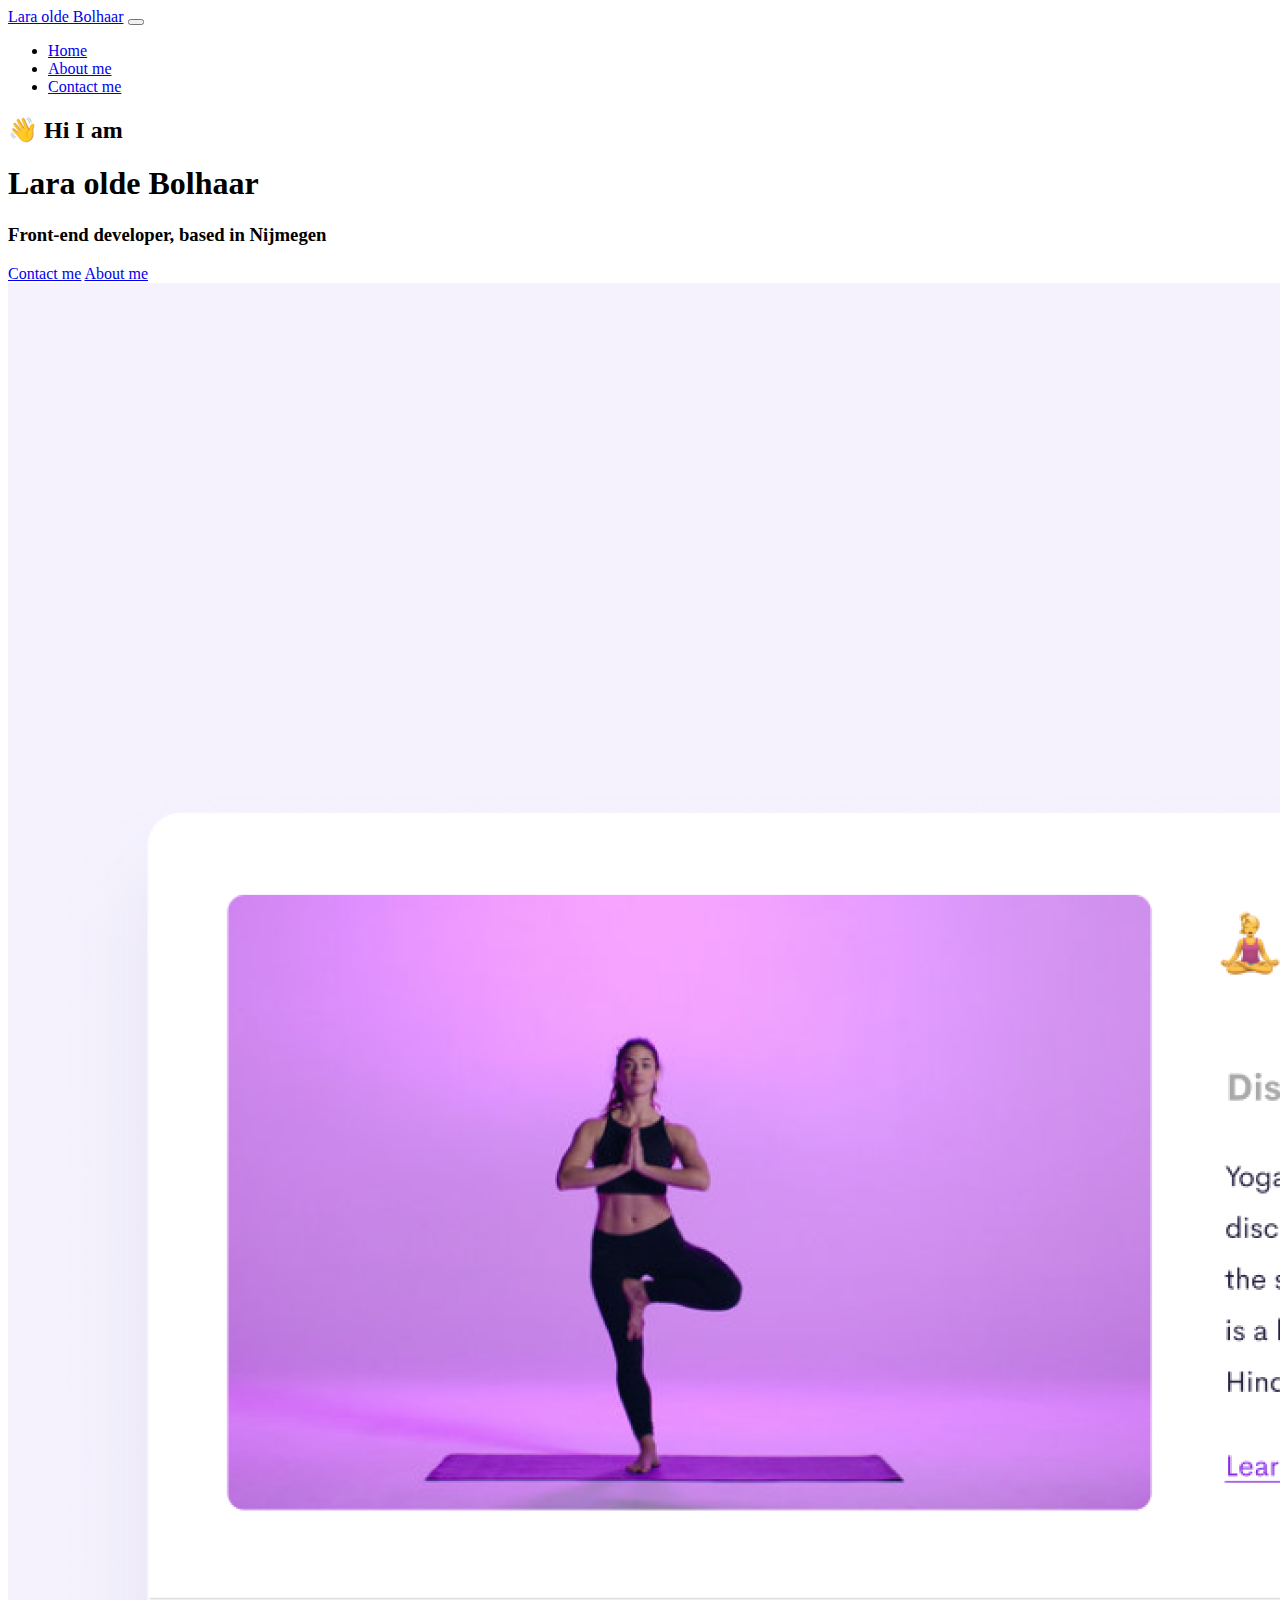
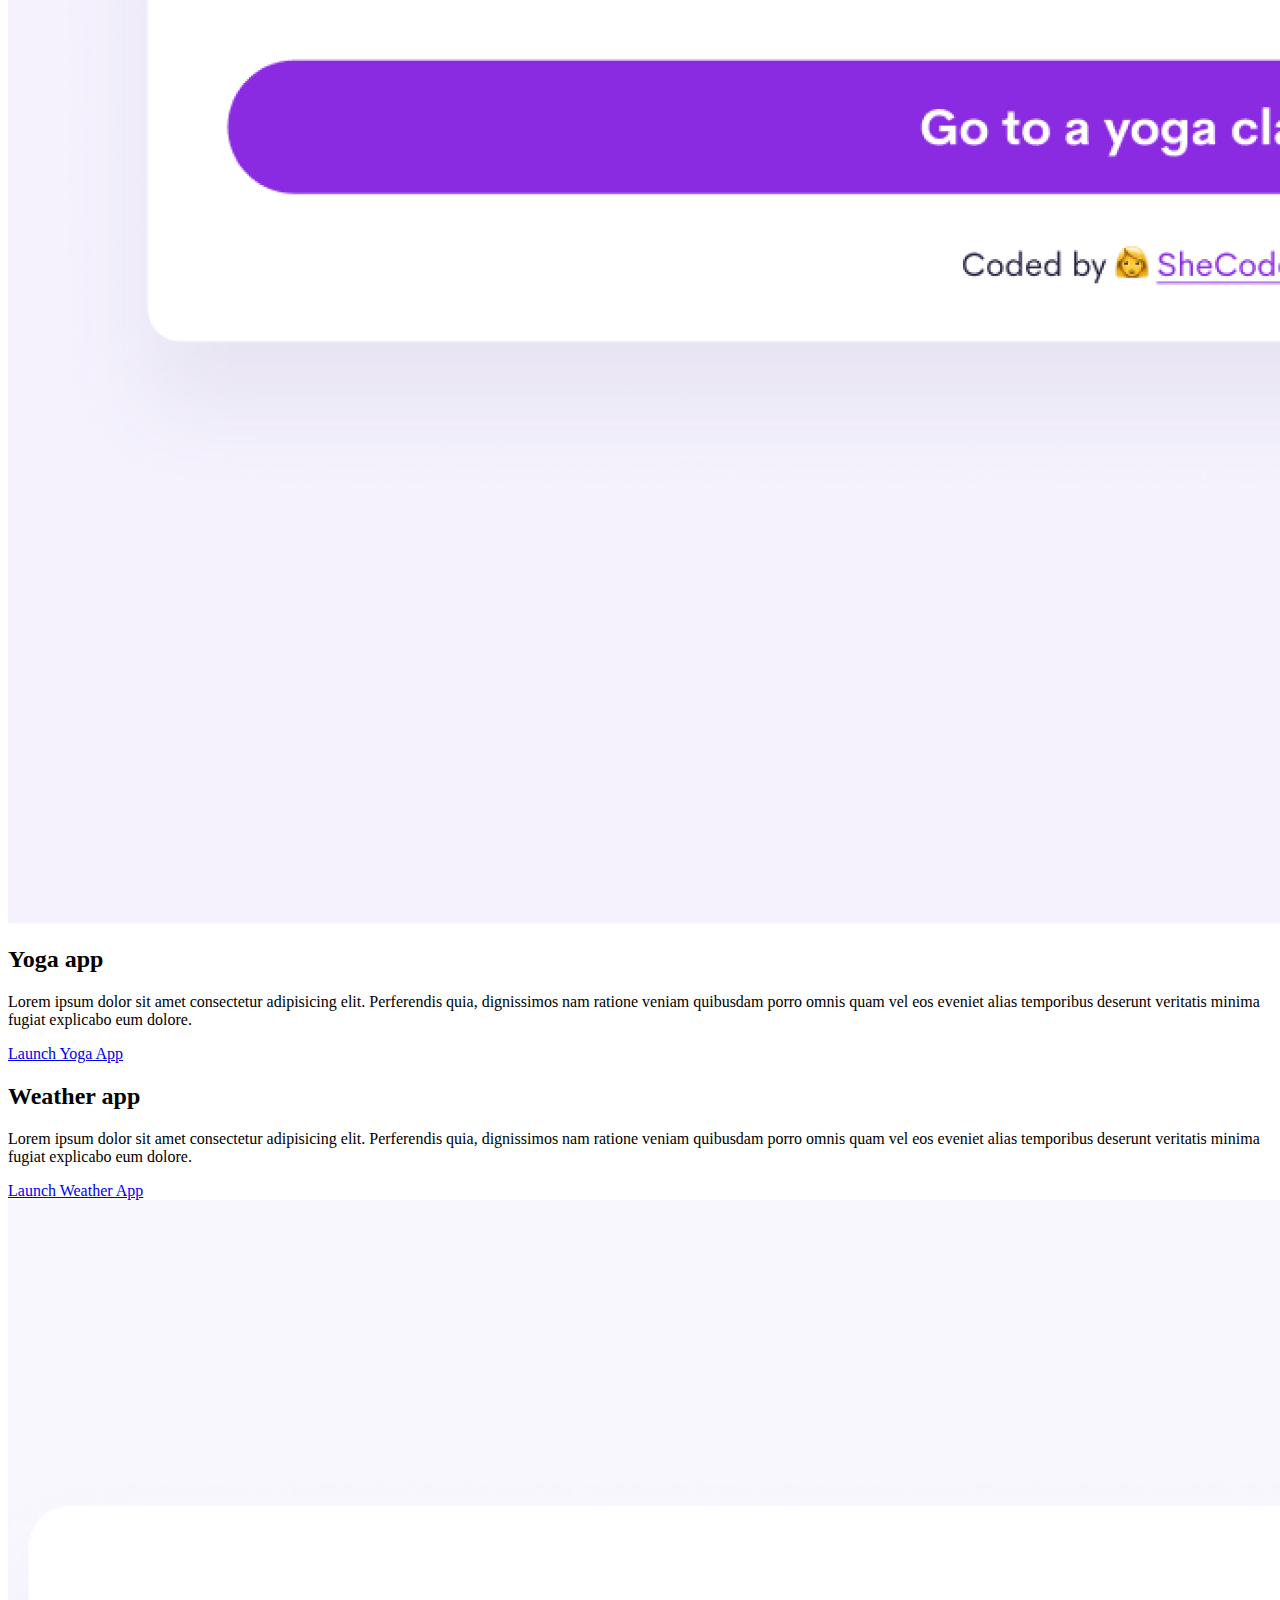
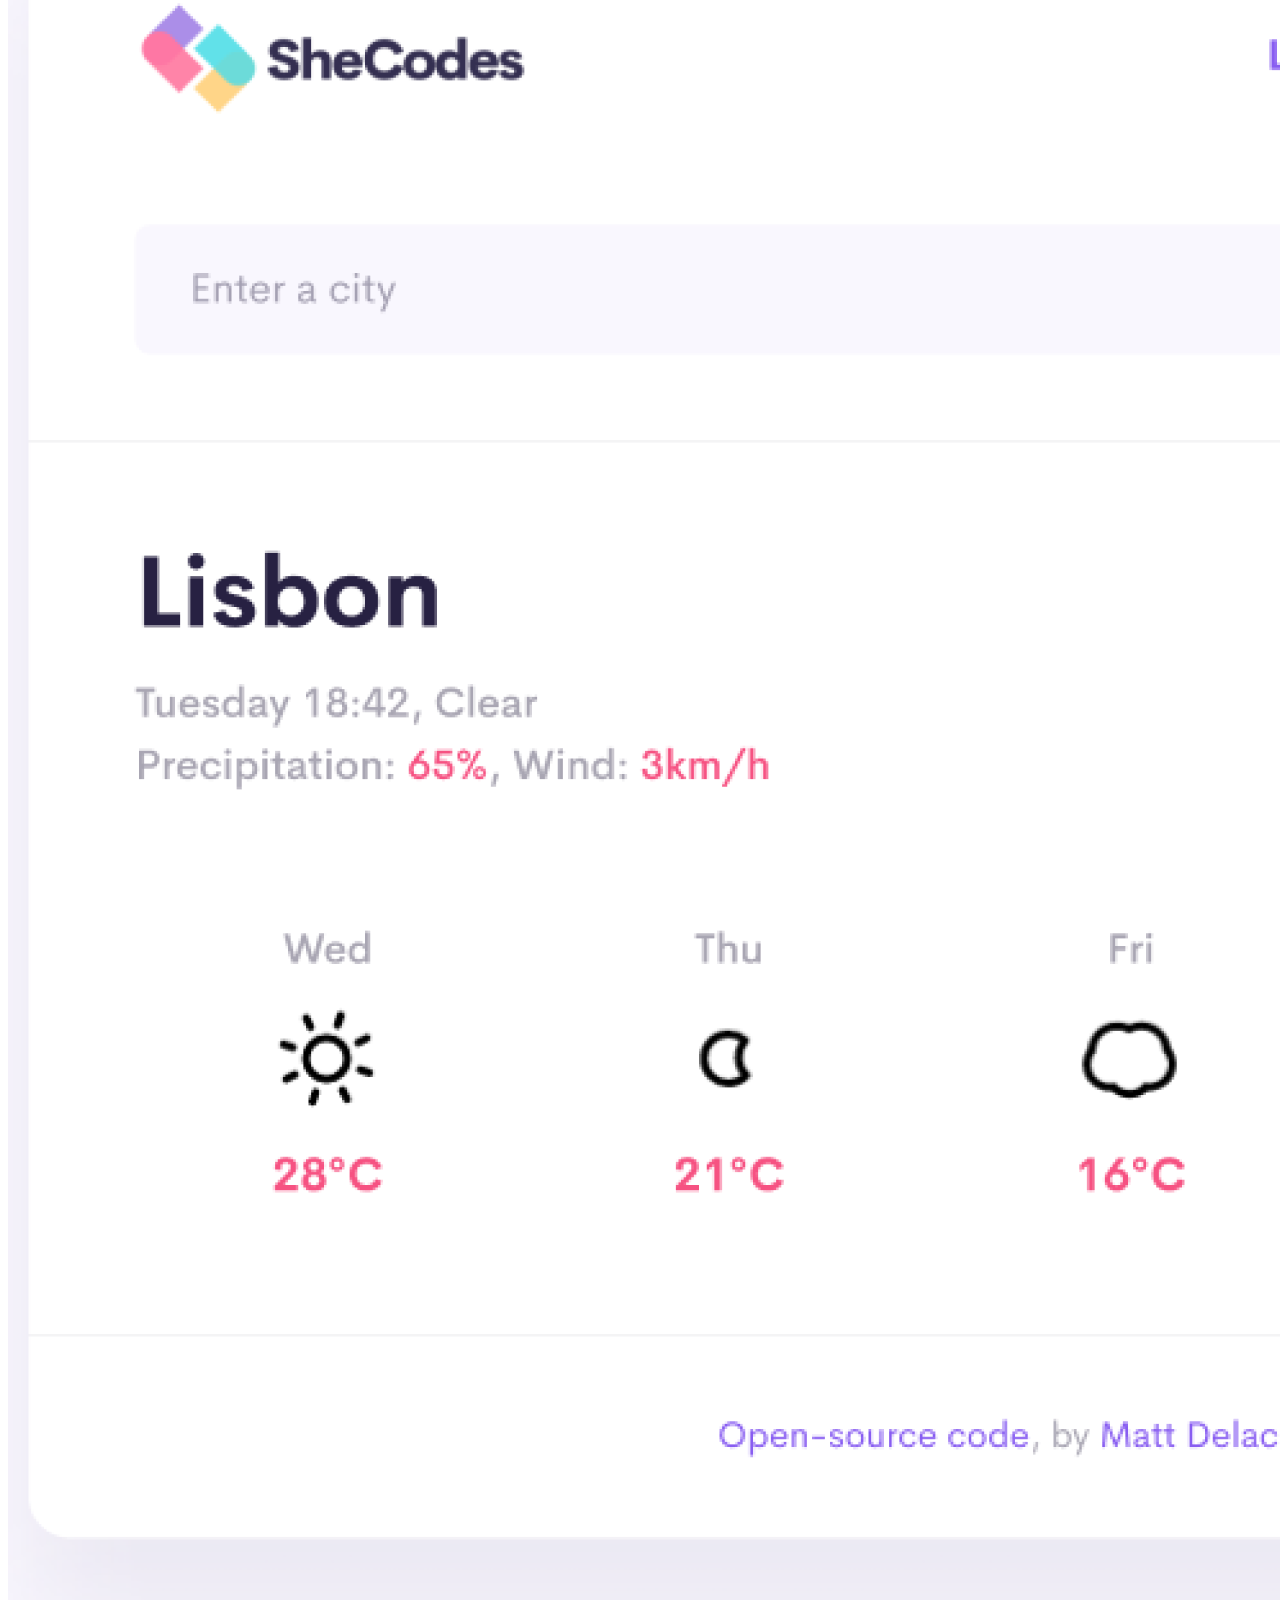
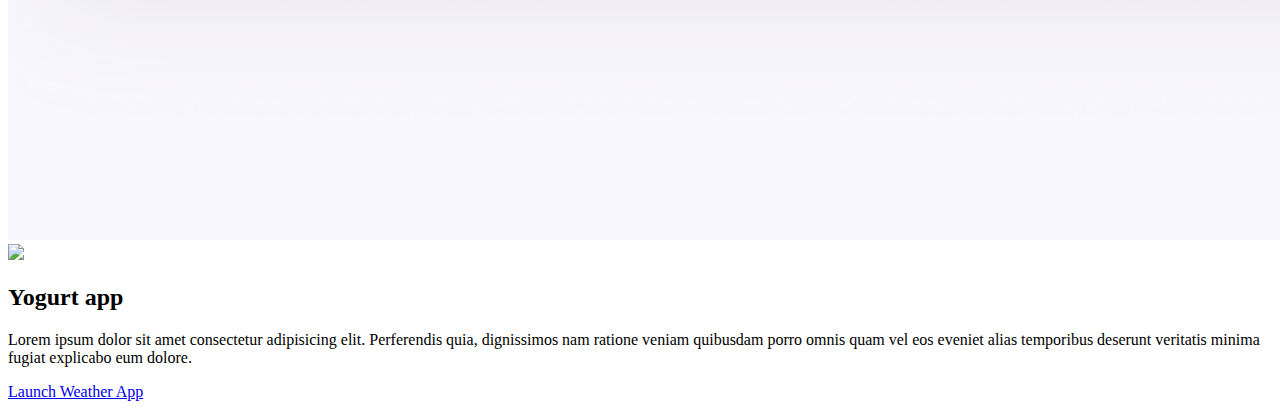
==== index.html @ b5ec2b1a "Copied SheCodes template" ====
<!DOCTYPE html>
<html lang="en">
  <head>
    <meta charset="UTF-8" />
    <meta http-equiv="X-UA-Compatible" content="IE=edge" />
    <meta name="viewport" content="width=device-width, initial-scale=1.0" />
    <title>Lara olde Bolhaar</title>
    <link
      href="https://cdn.jsdelivr.net/npm/bootstrap@5.0.0-beta2/dist/css/bootstrap.min.css"
      rel="stylesheet"
      integrity="sha384-BmbxuPwQa2lc/FVzBcNJ7UAyJxM6wuqIj61tLrc4wSX0szH/Ev+nYRRuWlolflfl"
      crossorigin="anonymous"
    />
    <script
      src="https://cdn.jsdelivr.net/npm/bootstrap@5.0.0-beta2/dist/js/bootstrap.bundle.min.js"
      integrity="sha384-b5kHyXgcpbZJO/tY9Ul7kGkf1S0CWuKcCD38l8YkeH8z8QjE0GmW1gYU5S9FOnJ0"
      crossorigin="anonymous"
    ></script>
    <link rel="stylesheet" href="style.css" />
  </head>
  <body>
    <nav class="navbar navbar-expand-lg navbar-light bg-light fixed-top">
      <div class="container">
        <a class="navbar-brand" href="index.html">Lara olde Bolhaar</a>
        <button
          class="navbar-toggler"
          type="button"
          data-bs-toggle="collapse"
          data-bs-target="#navbarNav"
          aria-controls="navbarNav"
          aria-expanded="false"
          aria-label="Toggle navigation"
        >
          <span class="navbar-toggler-icon"></span>
        </button>
        <div class="collapse navbar-collapse" id="navbarNav">
          <ul class="navbar-nav">
            <li class="nav-item">
              <a class="nav-link active" aria-current="page" href="index.html"
                >Home</a
              >
            </li>
            <li class="nav-item">
              <a class="nav-link" href="about.html">About me</a>
            </li>
            <li class="nav-item">
              <a class="nav-link" href="about.html#contact">Contact me</a>
            </li>
          </ul>
        </div>
      </div>
    </nav>
    <h2 class="text-center">👋 Hi I am</h2>
    <h1 class="text-center">Lara olde Bolhaar</h1>
    <h3 class="text-center">Front-end developer, based in Nijmegen</h3>
    <div class="navigation-links mb-5">
      <a href="about.html#contact" class="primary-link">Contact me</a>
      <a href="about.html" class="secondary-link">About me</a>
    </div>
    <div class="container">
      <div class="row">
        <div class="col-6">
          <img src="images/yoga.png" class="img-fluid rounded" />
        </div>
        <div class="col-6">
          <h2 class="mb-3">Yoga app</h2>
          <p>
            Lorem ipsum dolor sit amet consectetur adipisicing elit. Perferendis
            quia, dignissimos nam ratione veniam quibusdam porro omnis quam vel
            eos eveniet alias temporibus deserunt veritatis minima fugiat
            explicabo eum dolore.
          </p>
          <div class="mt-5">
            <a href="#" class="primary-link">Launch Yoga App</a>
          </div>
        </div>
      </div>
      <div class="row mt-5">
        <div class="col-6">
          <h2 class="mb-3">Weather app</h2>
          <p>
            Lorem ipsum dolor sit amet consectetur adipisicing elit. Perferendis
            quia, dignissimos nam ratione veniam quibusdam porro omnis quam vel
            eos eveniet alias temporibus deserunt veritatis minima fugiat
            explicabo eum dolore.
          </p>
          <div class="mt-5">
            <a href="#" class="primary-link">Launch Weather App</a>
          </div>
        </div>
        <div class="col-6">
          <img src="images/weather.png" class="img-fluid rounded" />
        </div>
      </div>
      <div class="row mt-5">
        <div class="col-6">
          <img src="images/yogurt.png" class="img-fluid rounded" />
        </div>
        <div class="col-6">
          <h2 class="mb-3">Yogurt app</h2>
          <p>
            Lorem ipsum dolor sit amet consectetur adipisicing elit. Perferendis
            quia, dignissimos nam ratione veniam quibusdam porro omnis quam vel
            eos eveniet alias temporibus deserunt veritatis minima fugiat
            explicabo eum dolore.
          </p>
          <div class="mt-5">
            <a href="#" class="primary-link">Launch Weather App</a>
          </div>
        </div>
      </div>
    </div>
  </body>
</html>
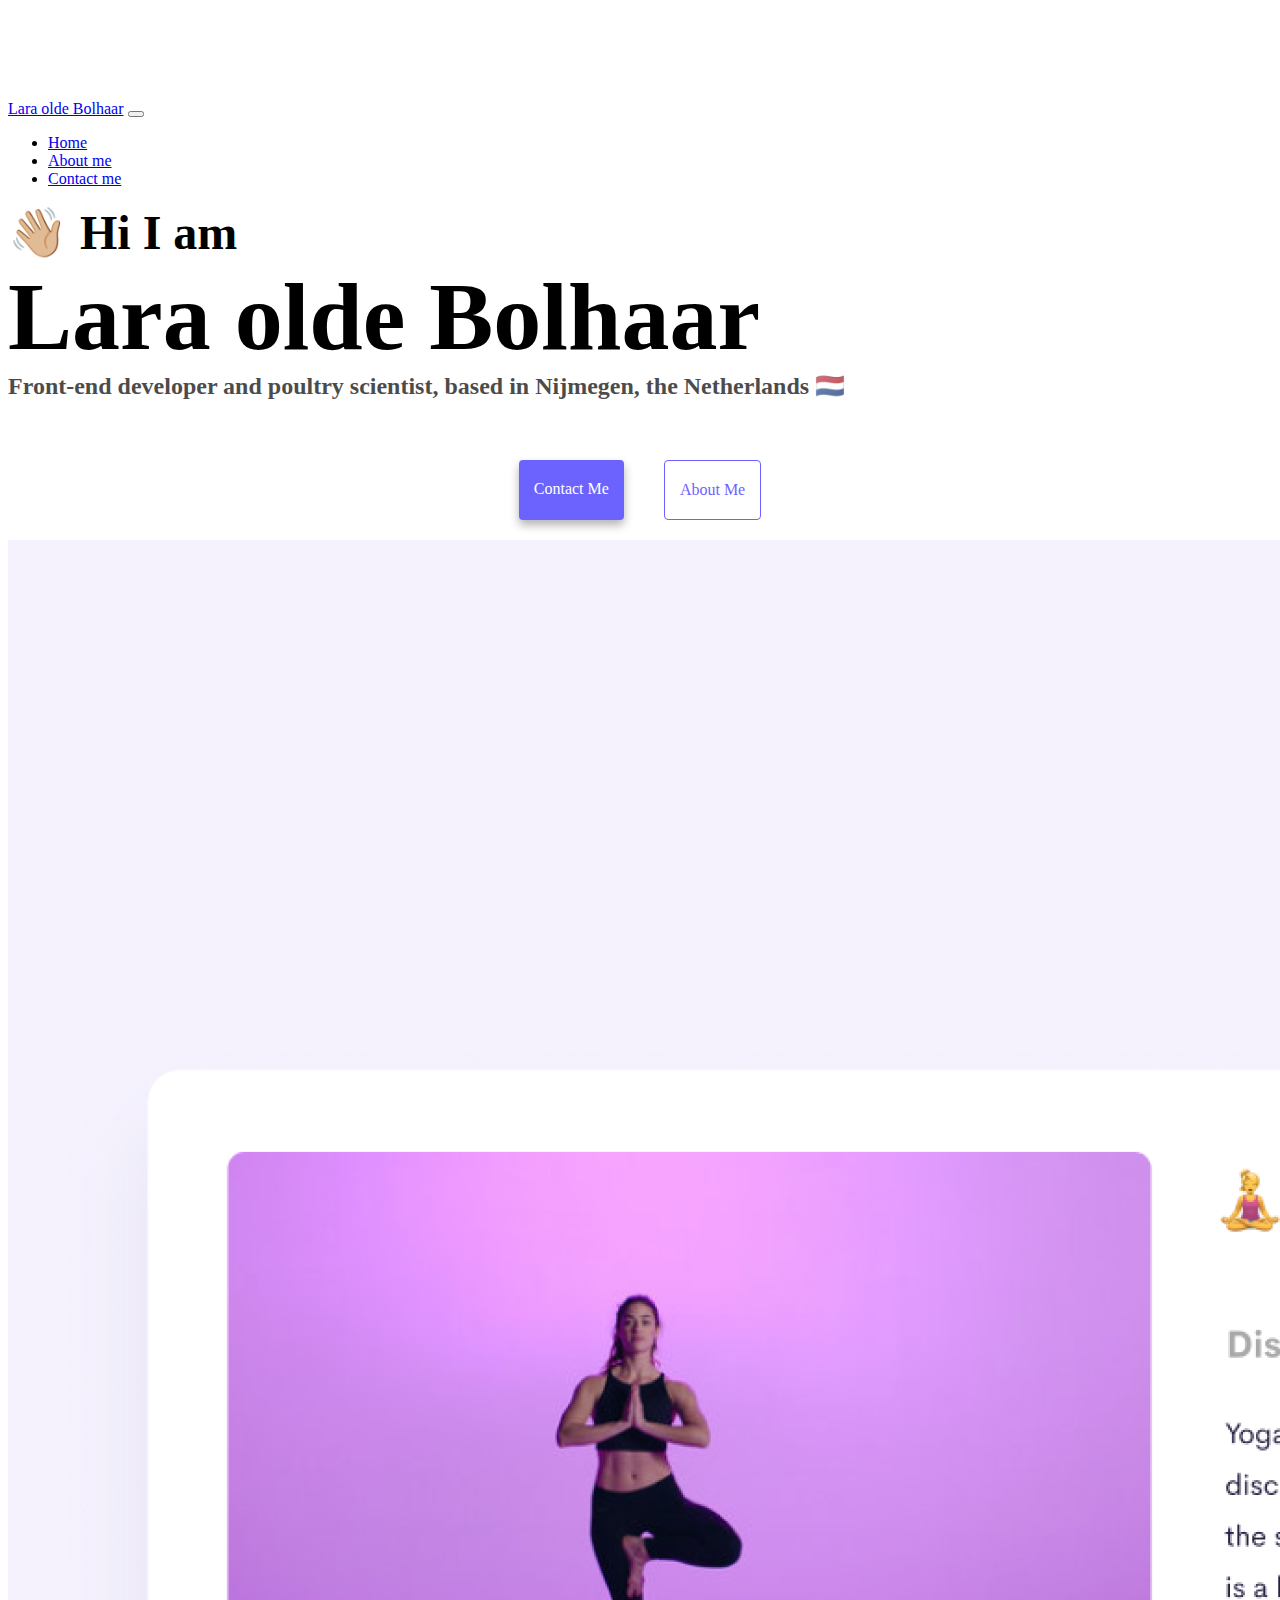
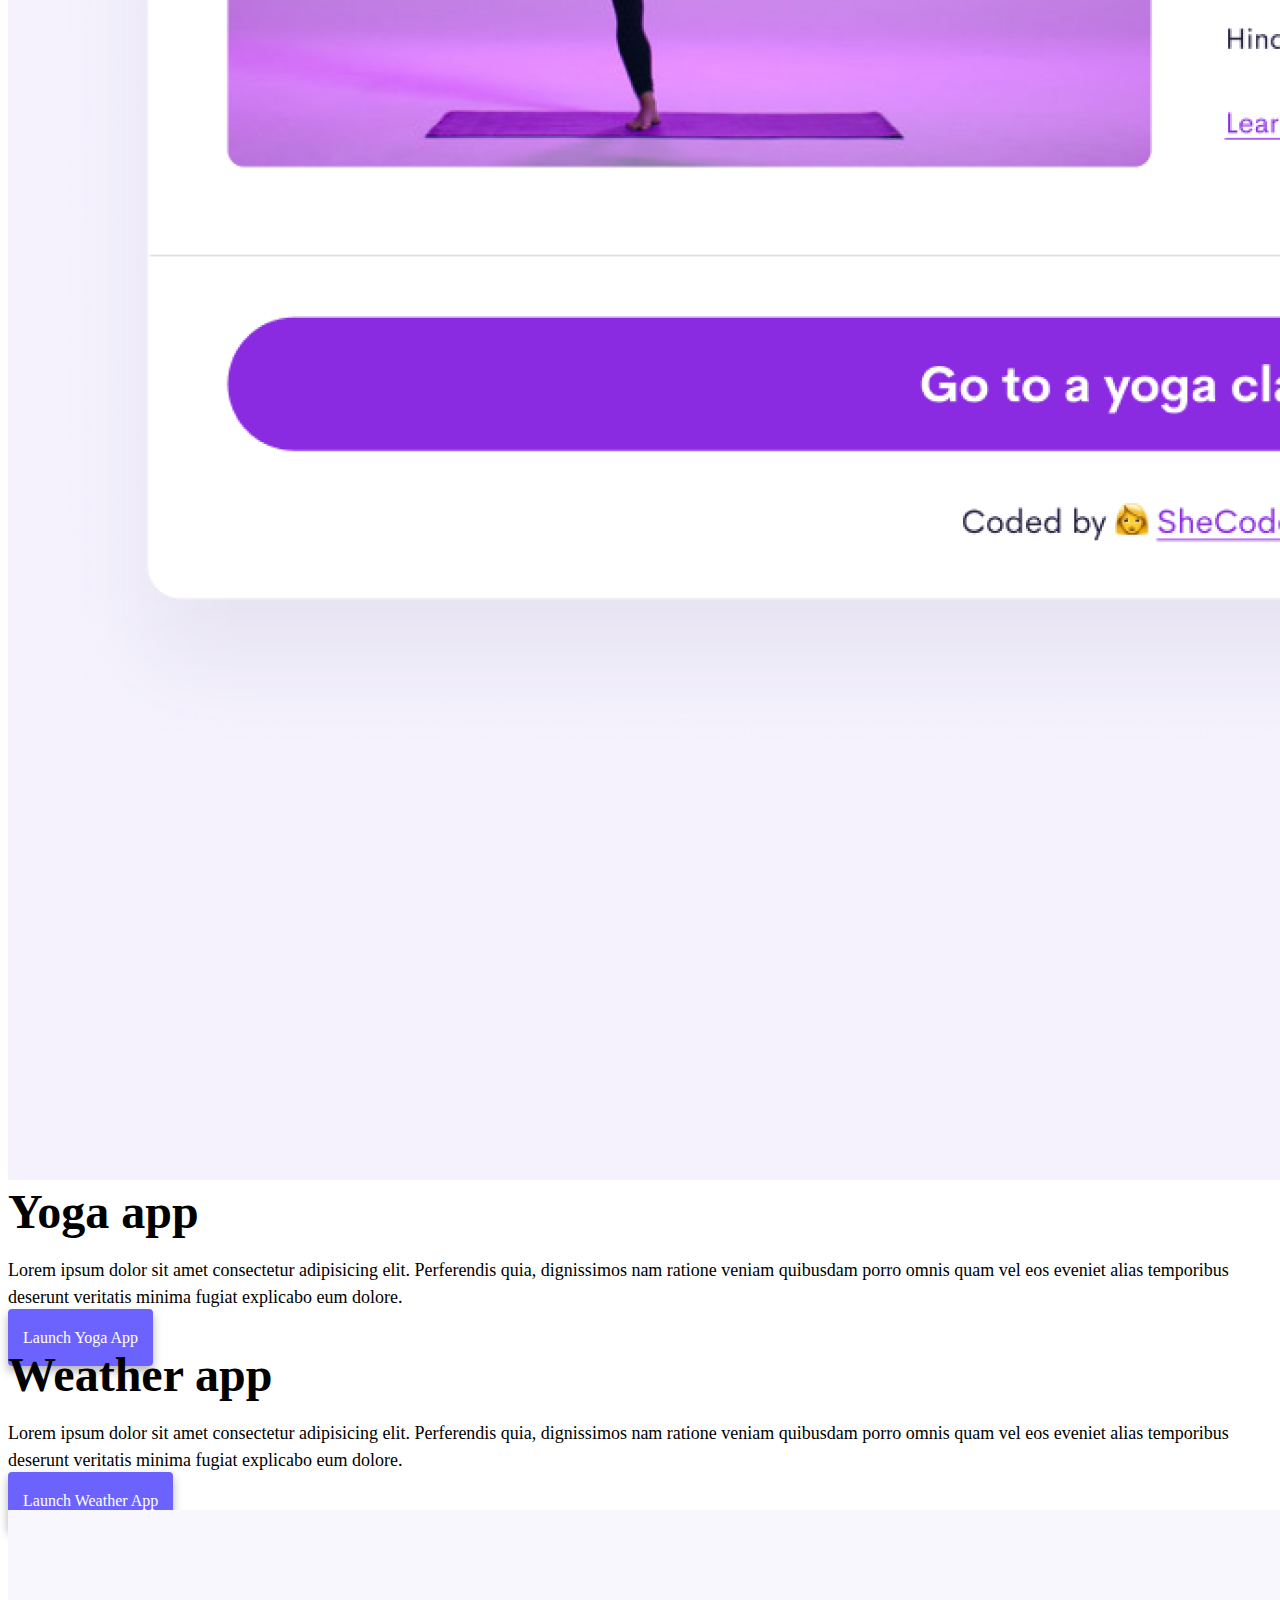
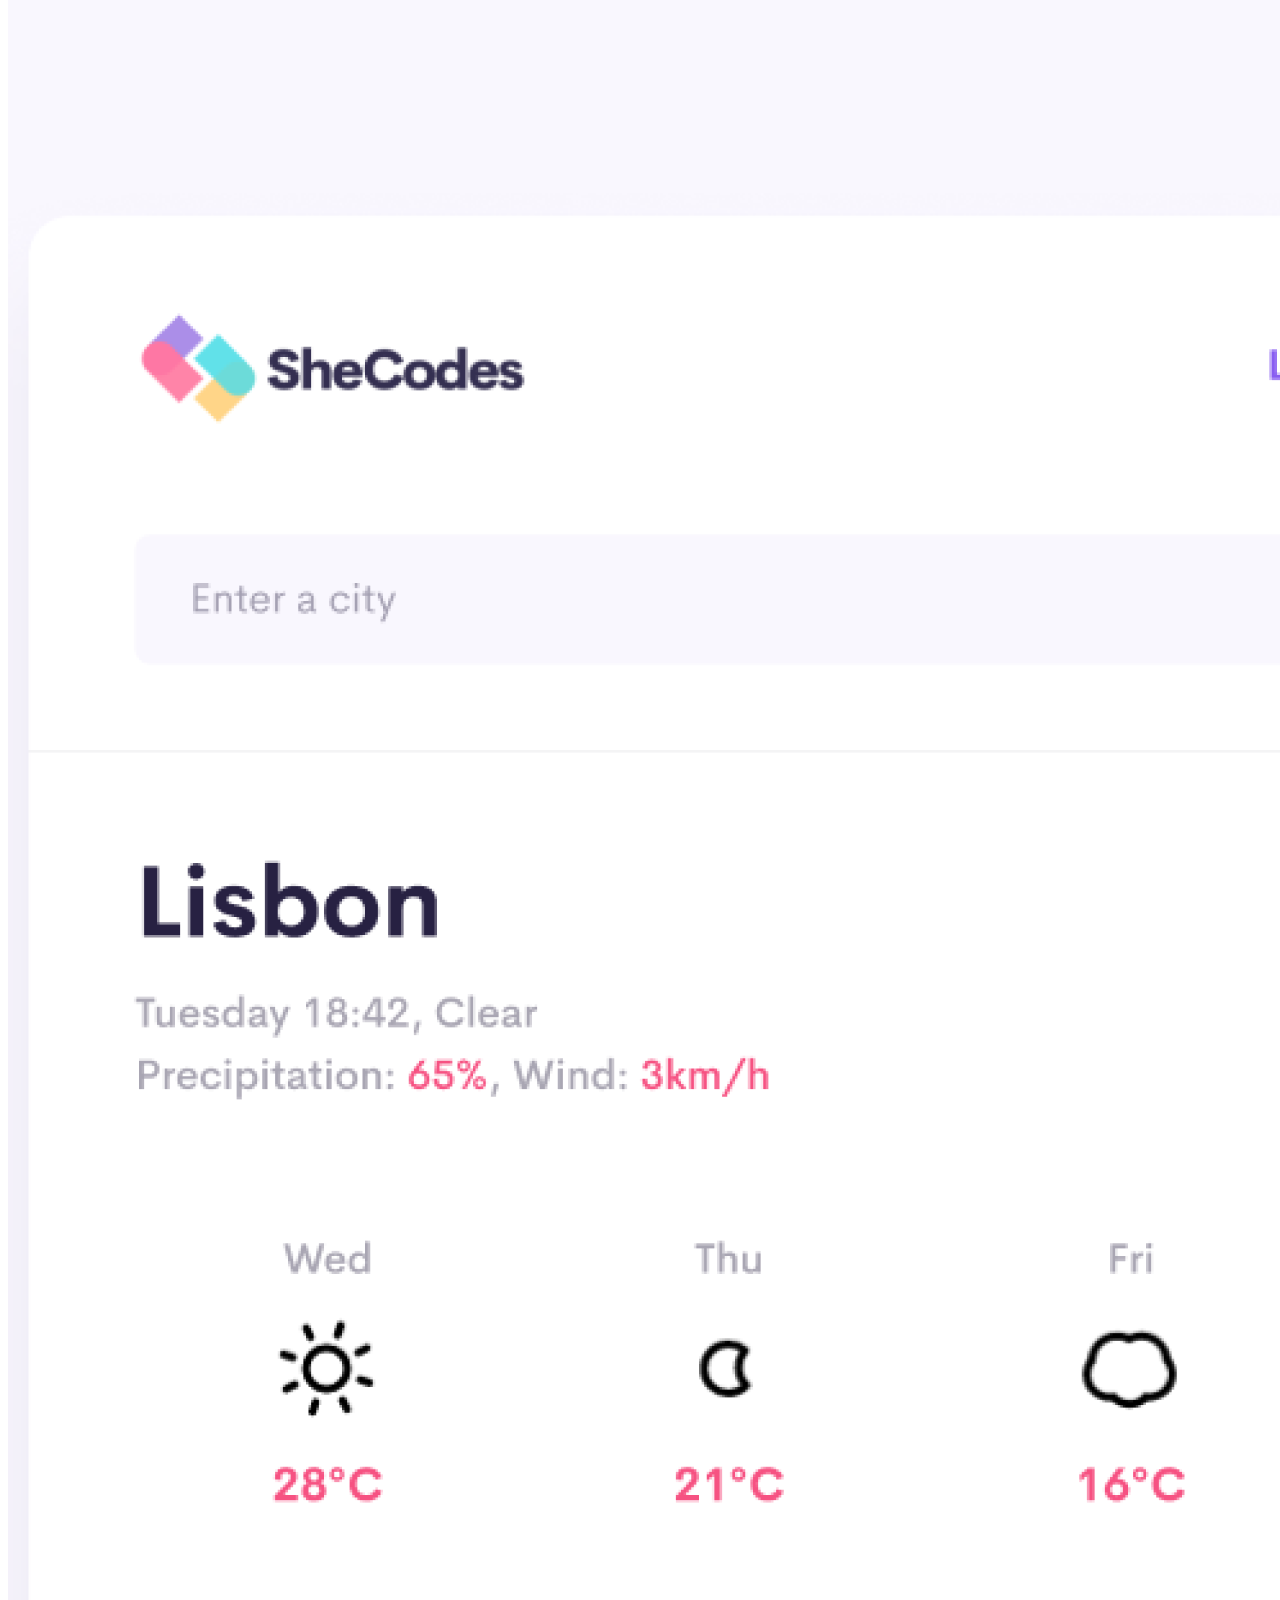
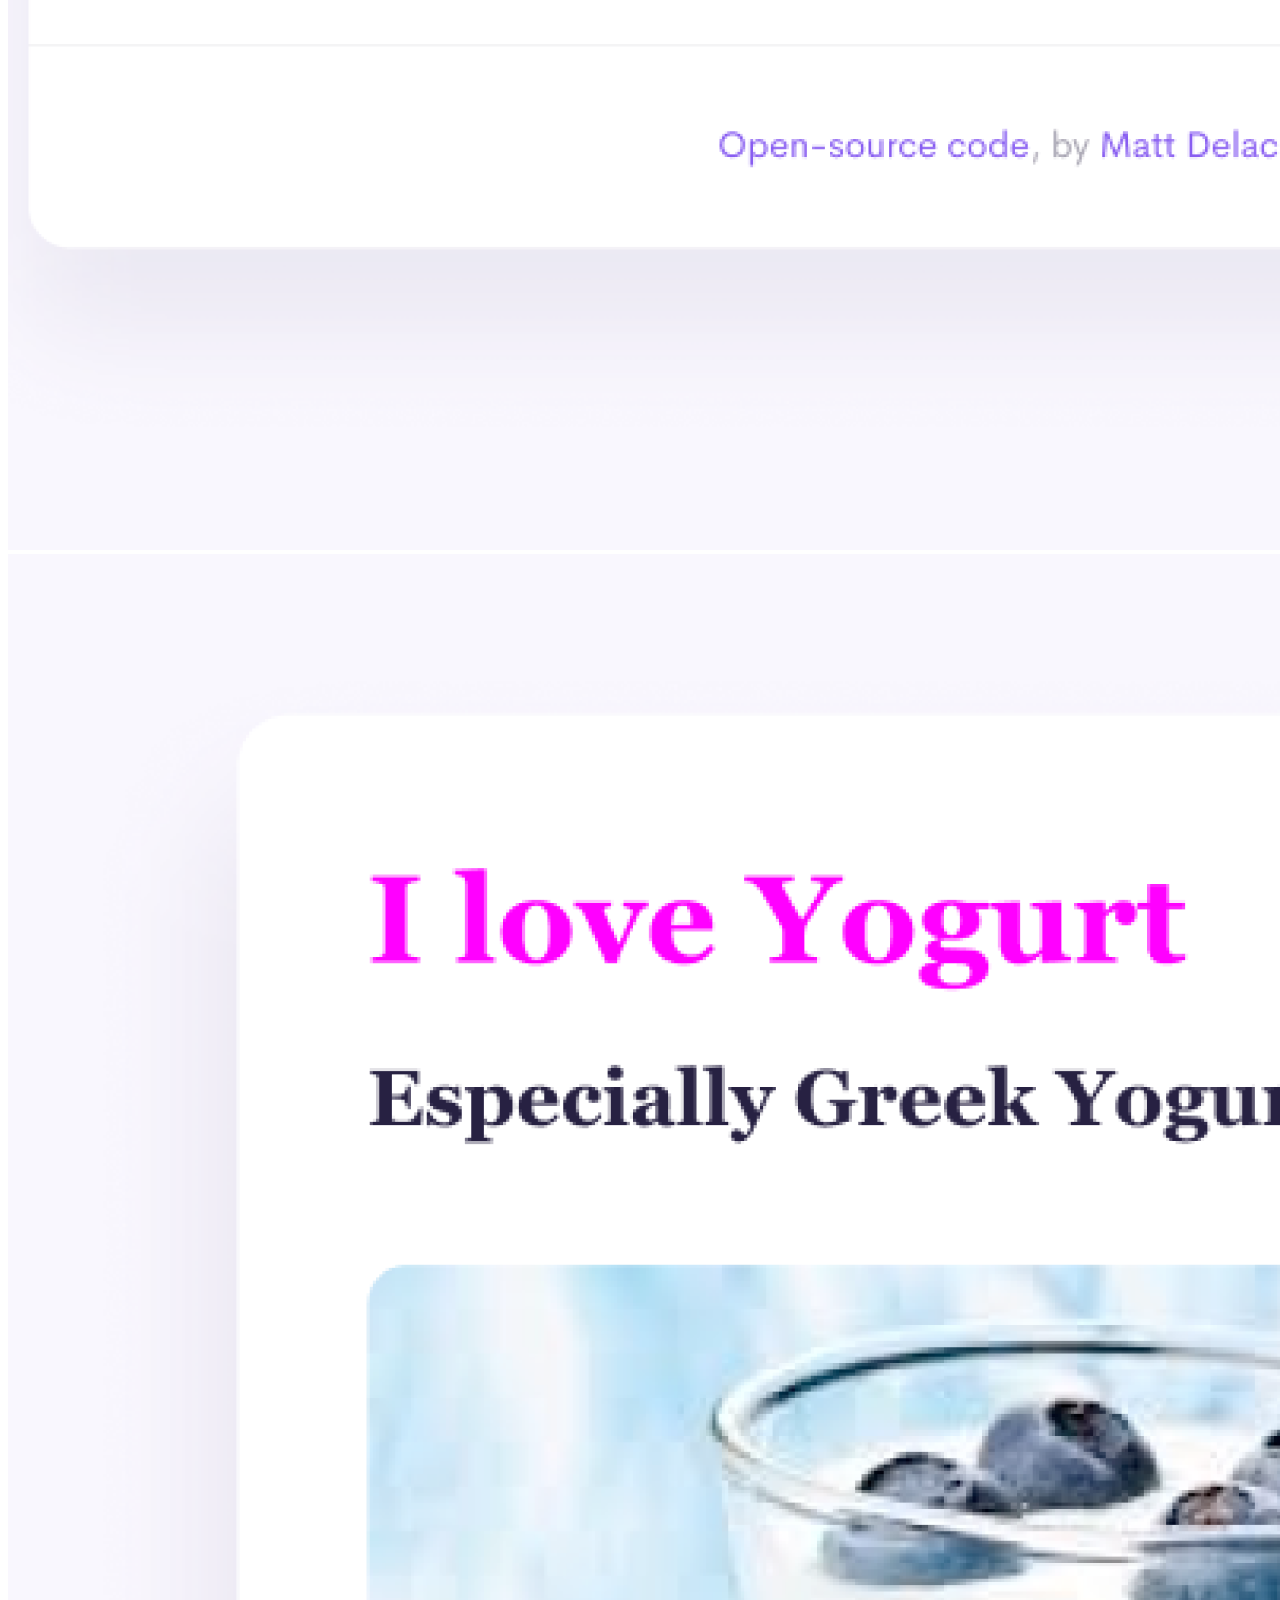
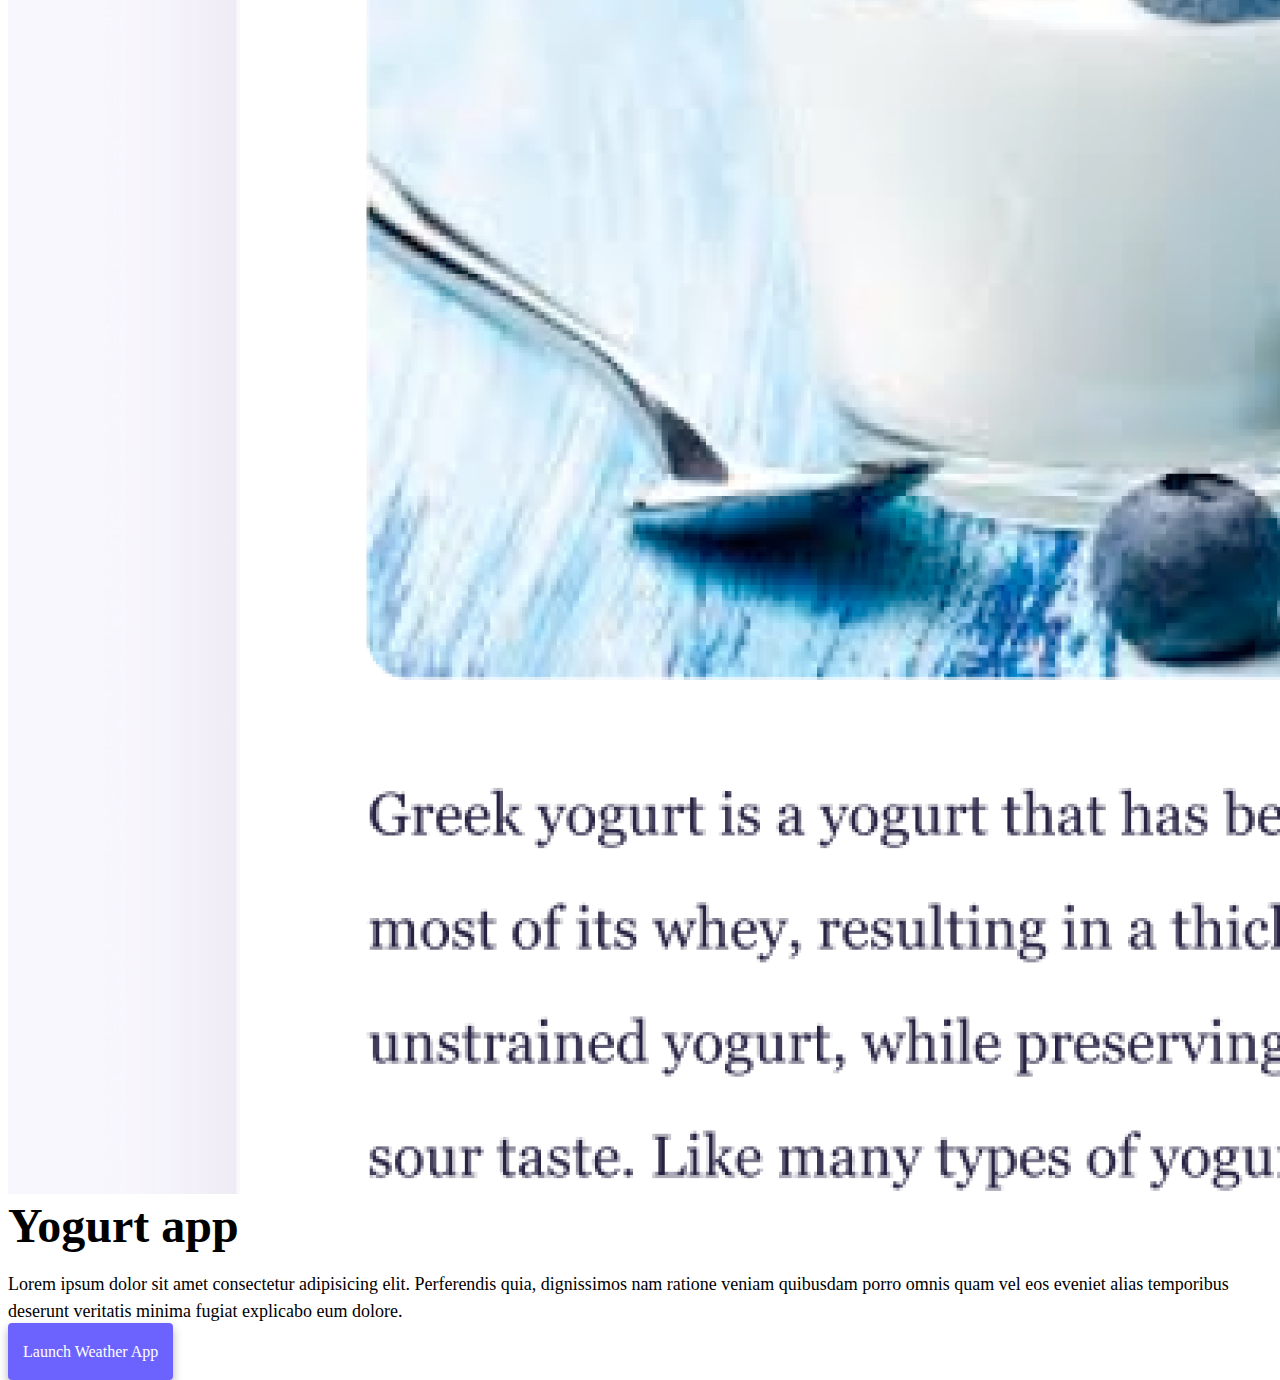
==== commit b4f665a4: "Made everything more SEO friendly" ====
--- a/index.html
+++ b/index.html
@@ -4,7 +4,11 @@
     <meta charset="UTF-8" />
     <meta http-equiv="X-UA-Compatible" content="IE=edge" />
     <meta name="viewport" content="width=device-width, initial-scale=1.0" />
-    <title>Lara olde Bolhaar</title>
+    <title>Lara olde Bolhaar - Front-end Dev</title>
+    <meta
+      name="description"
+      content="Dutch front-end developer and poultry scientist displaying the projects completed so far"
+    />
     <link
       href="https://cdn.jsdelivr.net/npm/bootstrap@5.0.0-beta2/dist/css/bootstrap.min.css"
       rel="stylesheet"
@@ -50,9 +54,12 @@
         </div>
       </div>
     </nav>
-    <h2 class="text-center">👋 Hi I am</h2>
+    <h2 class="text-center">👋🏼 Hi I am</h2>
     <h1 class="text-center">Lara olde Bolhaar</h1>
-    <h3 class="text-center">Front-end developer, based in Nijmegen</h3>
+    <h3 class="text-center">
+      Front-end developer and poultry scientist, based in Nijmegen, the
+      Netherlands 🇳🇱
+    </h3>
     <div class="navigation-links mb-5">
       <a href="about.html#contact" class="primary-link">Contact me</a>
       <a href="about.html" class="secondary-link">About me</a>
@@ -60,7 +67,11 @@
     <div class="container">
       <div class="row">
         <div class="col-6">
-          <img src="images/yoga.png" class="img-fluid rounded" />
+          <img
+            src="images/yoga.png"
+            class="img-fluid rounded"
+            alt="Image showing the yoga application I built"
+          />
         </div>
         <div class="col-6">
           <h2 class="mb-3">Yoga app</h2>
@@ -89,12 +100,20 @@
           </div>
         </div>
         <div class="col-6">
-          <img src="images/weather.png" class="img-fluid rounded" />
+          <img
+            src="images/weather.png"
+            class="img-fluid rounded"
+            alt="Image showing the weather application I built"
+          />
         </div>
       </div>
       <div class="row mt-5">
         <div class="col-6">
-          <img src="images/yogurt.png" class="img-fluid rounded" />
+          <img
+            src="images/yogurt.png"
+            class="img-fluid rounded"
+            alt="Image showing the yoghurt application I built"
+          />
         </div>
         <div class="col-6">
           <h2 class="mb-3">Yogurt app</h2>
--- a/style.css
+++ b/style.css
@@ -0,0 +1,88 @@
+:root {
+  --primary-color: #6c63ff;
+  --secondary-color: #f5f2fe;
+  --box-shadow: 0 5px 10px rgba(0, 0, 0, 0.3);
+}
+
+body {
+  margin-top: 100px;
+}
+
+h1,
+h2,
+h3 {
+  margin: 0;
+}
+
+h1 {
+  font-size: 96px;
+}
+
+h2 {
+  font-size: 48px;
+}
+
+h3 {
+  font-size: 24px;
+  opacity: 0.7;
+}
+
+p {
+  font-size: 18px;
+  line-height: 1.5;
+}
+
+.navigation-links {
+  display: flex;
+  margin-top: 40px;
+  justify-content: center;
+}
+
+.navigation-links a {
+  margin: 20px;
+}
+
+.primary-link {
+  border-radius: 4px;
+  padding: 20px 15px;
+  text-decoration: none;
+  text-transform: capitalize;
+  background: var(--primary-color);
+  box-shadow: var(--box-shadow);
+  color: white;
+}
+
+.secondary-link {
+  border-radius: 4px;
+  padding: 20px 15px;
+  text-decoration: none;
+  text-transform: capitalize;
+  color: var(--primary-color);
+  border: 1px solid var(--primary-color);
+}
+
+.homepage-link {
+  color: var(--primary-color);
+  text-align: center;
+  display: block;
+}
+
+.about-paragraphs {
+  margin: 30px 0;
+}
+
+.about-paragraphs p {
+  margin: 10px;
+}
+
+.email-link {
+  display: flex;
+  justify-content: center;
+  color: var(--primary-color);
+  font-size: 28px;
+  text-decoration: none;
+}
+
+.email-link:hover {
+  text-decoration: underline;
+}
